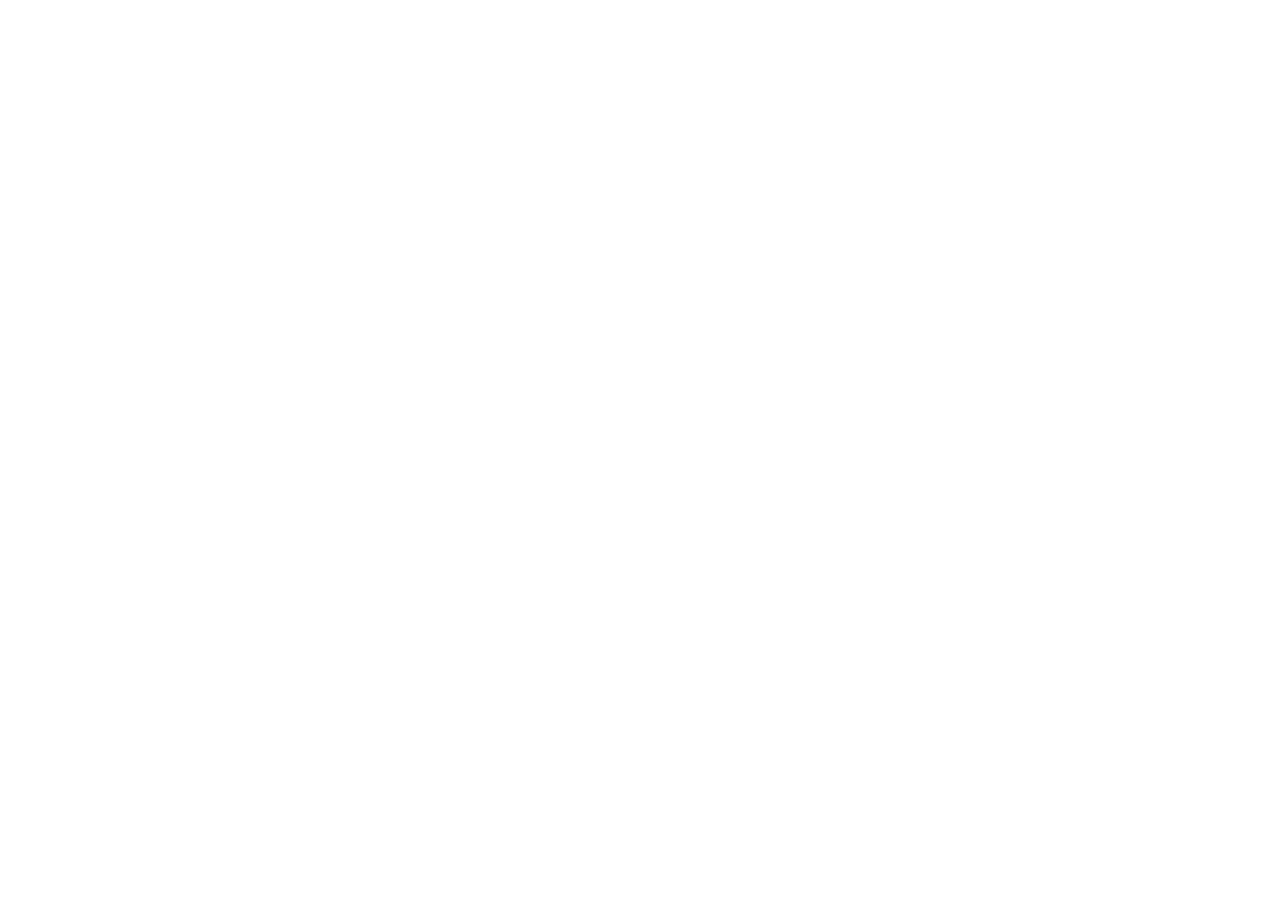
==== about.html @ d9338437 "Set up about page" ====
<!DOCTYPE html>
<html lang="en-ca">
<head>
  <meta charset="utf-8">
  <title>About Page</title>
  <meta name="viewport" content="width=device-width,initial-scale=1">
  <link href="css/about.css" rel="stylesheet">
  <link href="favicon.ico" rel="shortcut icon">
  <link href="favicon-196.png" rel="icon" type="image/png">
  <link href="https://fonts.googleapis.com/css2?family=Roboto:wght@400;700;900&display=swap" rel="stylesheet">
</head>
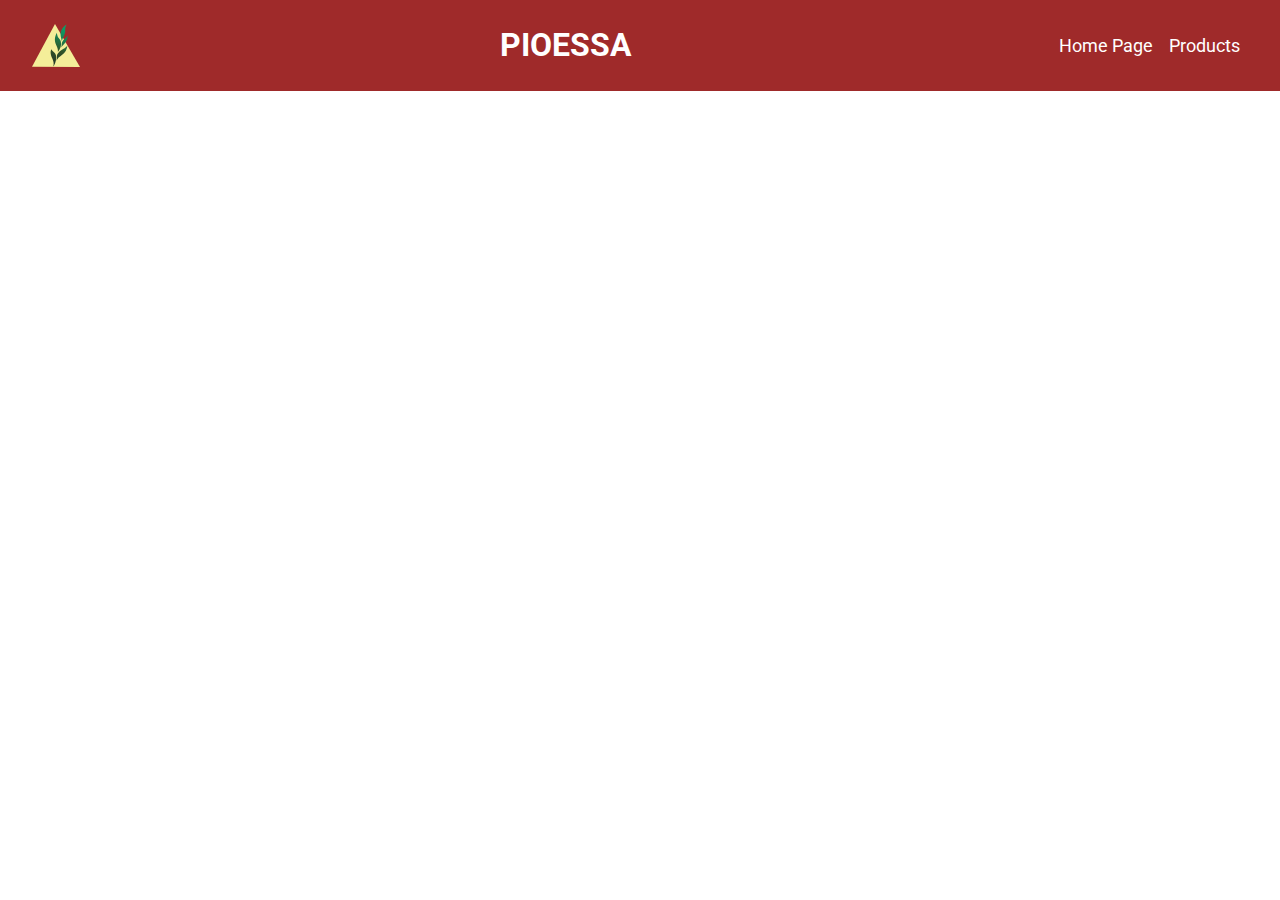
==== commit f641904e: "Set up about navigation" ====
--- a/about.html
+++ b/about.html
@@ -9,3 +9,18 @@
   <link href="favicon-196.png" rel="icon" type="image/png">
   <link href="https://fonts.googleapis.com/css2?family=Roboto:wght@400;700;900&display=swap" rel="stylesheet">
 </head>
+<body>
+
+  <header class="masthead" role="banner">
+    <h1>PIOESSA</h1>
+    <img src="images/logo.svg" alt="The logo of the wensite">
+
+    <nav class="nav" role="navigation" id="nav">
+      <ul>
+        <li><a href="index.html">Home Page</a></li>
+        <li><a href="#">Products</a></li>
+      </ul>
+    </nav>
+  </header>
+
+</body>
--- a/css/about.css
+++ b/css/about.css
@@ -0,0 +1,76 @@
+html {
+  box-sizing: border-box;
+  line-height: 1.5;
+  font-family: Roboto, sans-serif;
+}
+
+*, *::before, *::after {
+  box-sizing: inherit;
+}
+
+body {
+  margin: 0;
+}
+
+header img {
+  width: 2rem;
+  order: -1;
+}
+
+header {
+  display: flex;
+  flex-direction: row;
+  justify-content: space-between;
+  align-items: center;
+  padding: 0 2rem;
+  background-color: #9f2a2a;
+}
+
+header h1 {
+  font-size: 1.5rem;
+  padding: 0;
+  color: #fff;
+}
+
+nav ul {
+  list-style-type: none;
+  padding: 0;
+  margin: 0 auto;
+  display: flex;
+  justify-content: space-between;
+}
+
+nav a {
+  margin: .5rem;
+  text-decoration: none;
+  color: #fff;
+  font-size: .9rem;
+}
+
+nav a:hover {
+  color: yellow;
+}
+
+@media only screen and (min-width: 38em) {
+
+  nav a {
+    font-size: 1rem;
+  }
+
+}
+
+@media only screen and (min-width: 63em) {
+
+  header img {
+    width: 3rem;
+  }
+
+  header h1 {
+    font-size: 2rem;
+  }
+
+  nav a {
+    font-size: 1.125rem;
+  }
+
+}
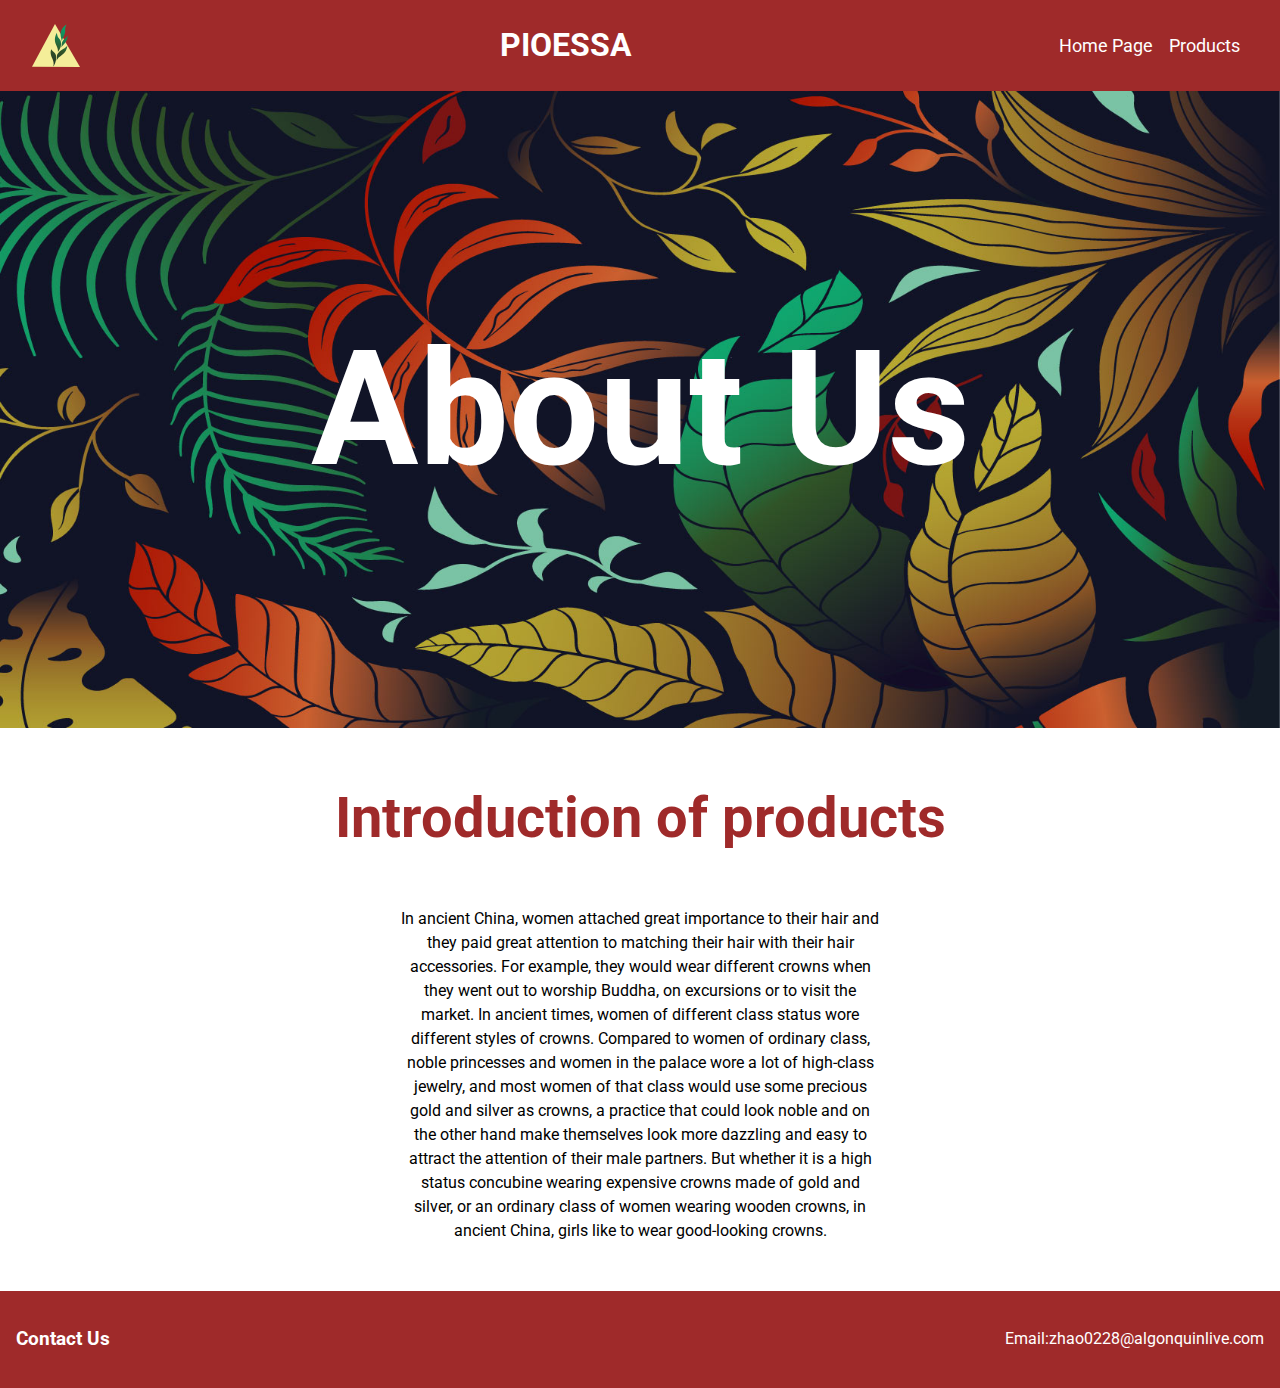
==== commit 7c7ac82a: "Set about page and css" ====
--- a/about.html
+++ b/about.html
@@ -23,4 +23,24 @@
     </nav>
   </header>
 
+  <main role="main" id="main">
+    <section class="banner">
+      <img src="images/banner.jpg" alt="The image for the banner of the website">
+      <div class="home-header">
+        <h2>About Us</h2>
+      </div>
+    </section>
+
+    <article class="about">
+      <h2>Introduction of products</h2>
+      <p>In ancient China, women attached great importance to their hair and they paid great attention to matching their hair with their hair accessories. For example, they would wear different crowns when they went out to worship Buddha, on excursions or to visit the market. In ancient times, women of different class status wore different styles of crowns. Compared to women of ordinary class, noble princesses and women in the palace wore a lot of high-class jewelry, and most women of that class would use some precious gold and silver as crowns, a practice that could look noble and on the other hand make themselves look more dazzling and easy to attract the attention of their male partners. But whether it is a high status concubine wearing expensive crowns made of gold and silver, or an ordinary class of women wearing wooden crowns, in ancient China, girls like to wear good-looking crowns.</p>
+    </article>
+  </main>
+
+  <footer role="contentinfo">
+    <h3>Contact Us</h3>
+    <p>Email:zhao0228@algonquinlive.com</p>
+  </footer>
+
 </body>
+</html>
--- a/css/about.css
+++ b/css/about.css
@@ -51,10 +51,71 @@
   color: yellow;
 }
 
+.banner {
+  display: grid;
+  grid-template-columns: 1fr;
+  grid-template-rows: 1fr;
+  grid-template-areas: "banner";
+}
+
+.banner img {
+  grid-area: banner;
+  width: 100%;
+}
+
+.banner div {
+  grid-area: banner;
+  align-self: center;
+  justify-self: center;
+}
+
+.banner h2 {
+  color: #fff;
+  font-size: 3rem;
+}
+
+.about {
+  text-align: center;
+}
+
+.about h2 {
+  color: #9f2a2a;
+  font-size: 1.5rem;
+  margin-top: 3rem;
+}
+
+.about p {
+  font-size: 1rem;
+  margin: 2rem 6rem;
+}
+
+footer {
+  color: #fff;
+  display: flex;
+  justify-content: space-between;
+  padding: 1rem;
+  font-size: 1rem;
+  align-items: center;
+  background-color: #9f2a2a;
+  margin-top: 3rem;
+}
+
 @media only screen and (min-width: 38em) {
 
   nav a {
     font-size: 1rem;
+  }
+
+  .banner h2 {
+    font-size: 6rem;
+  }
+
+  .about h2 {
+    font-size: 3rem;
+  }
+
+  .about p {
+    margin: 2rem 10rem;
   }
 
 }
@@ -73,4 +134,16 @@
     font-size: 1.125rem;
   }
 
+  .banner h2 {
+    font-size: 10rem;
+  }
+
+  .about h2 {
+    font-size: 3.5rem;
+  }
+
+  .about p {
+    margin: 2rem 25rem;
+  }
+
 }
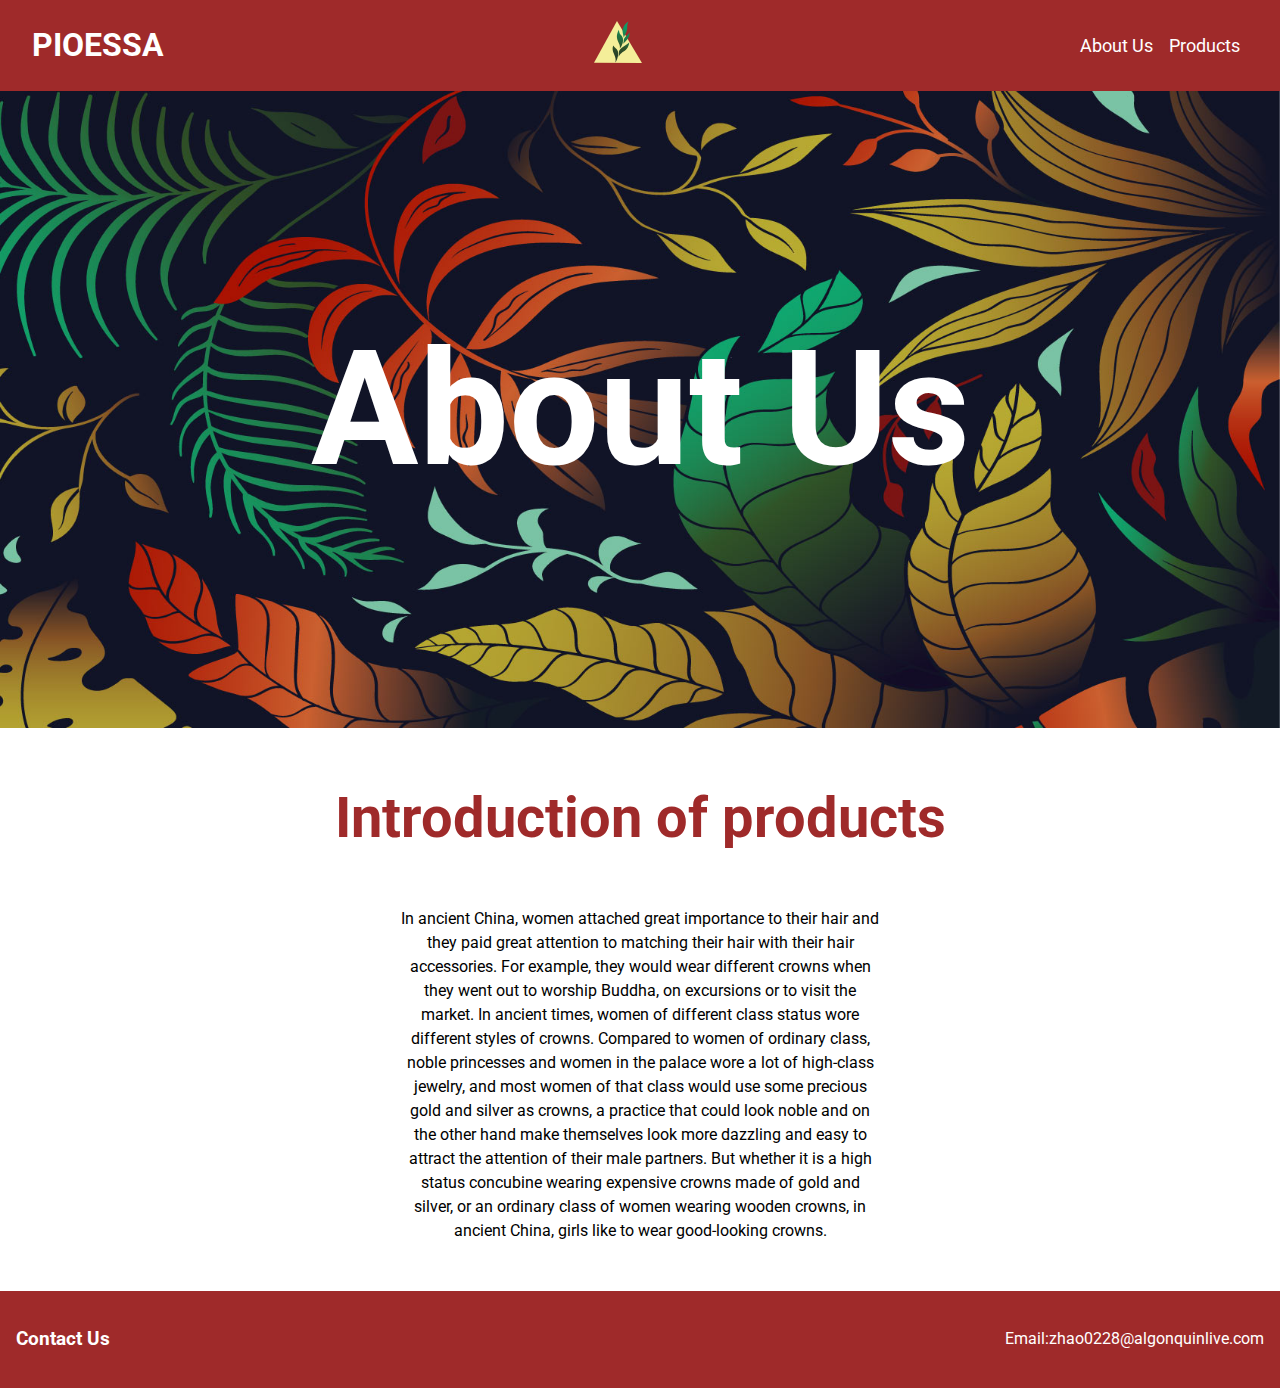
==== commit 7aa2520f: "Set up products page" ====
--- a/about.html
+++ b/about.html
@@ -13,12 +13,12 @@
 
   <header class="masthead" role="banner">
     <h1>PIOESSA</h1>
-    <img src="images/logo.svg" alt="The logo of the wensite">
+    <a href="index.html"><img src="images/logo.svg" alt="The logo of the wensite"></a>
 
     <nav class="nav" role="navigation" id="nav">
       <ul>
-        <li><a href="index.html">Home Page</a></li>
-        <li><a href="#">Products</a></li>
+        <li><a href="about.html">About Us</a></li>
+        <li><a href="product.html">Products</a></li>
       </ul>
     </nav>
   </header>
--- a/css/about.css
+++ b/css/about.css
@@ -14,7 +14,6 @@
 
 header img {
   width: 2rem;
-  order: -1;
 }
 
 header {
